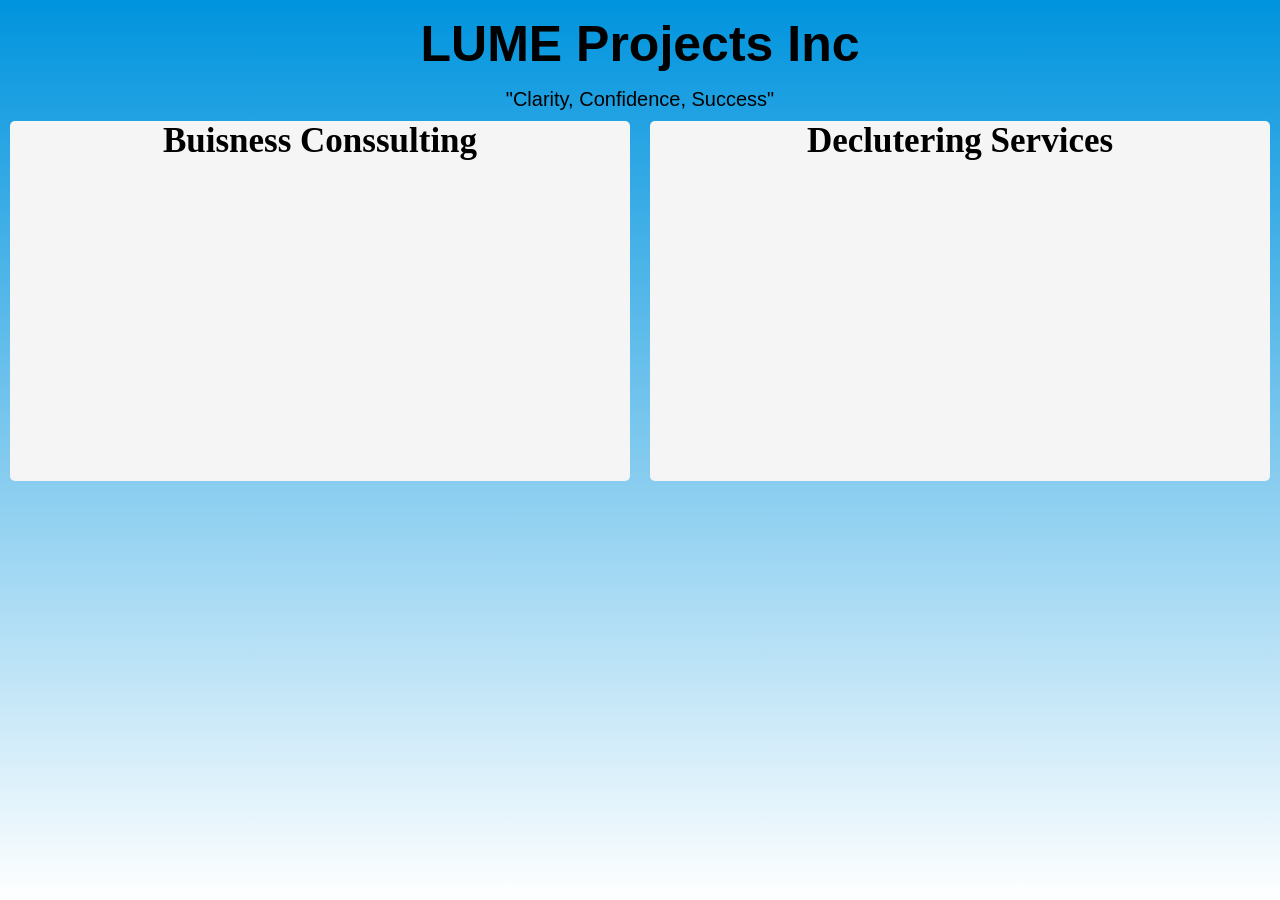
==== index.html @ c542c85b "Incorporating images to split page" ====
<!-- Home (split) Page-->
<!DOCTYPE html>
<html lang="en">
    <head>
        <meta charset="utf-8">
        <meta name="viewport" content="width=device-width, initial-scale=1.0">
    
        <!-- Search engine optimisation - description of site-->
        <meta name="description" content="Discover expert tips and techniques for gardening in small spaces, choosing the right plants, and maintaining a thriving garden."/>
    
        <!-- Open graph tags (for standardized social media display of site)-->
        <meta content="lumeprojects.ca" property="og:title">
        <meta property="og:type" content="website">
        <!-- This is for the image displayed for this site on other sites like social media. Must be later switched to the logo or some important image -->
        <meta content="https://cdn.freecodecamp.org/platform/universal/fcc_meta_1920X1080-indigo.png" property="og:image">
        <meta property="og:url" content="https://lumeprojects.ca/" />
        
        <title>LUME</title>
        <link rel="stylesheet" href="./reset.css">
        <link rel="stylesheet" href="./global.css">
    </head>
    <body>
        
        <header>
            <h1>LUME Projects Inc</h1>
            <p>"Clarity, Confidence, Success"</p>
            
        </header>
        <main>
            <nav class="split-nav">
                <div class="split-link" id="consulting-btn"  href="./consulting/index.html" target="_blank">
                    <h2>Buisness Conssulting</h2>
                </div>
                <div class="split-link" id="declutering-btn" href="./decluttering/index.html" target="_blank">
                    <h2>Declutering Services</h2>
                </div>
            </nav>
        </main>
    </body>
</html>
---- global.css ----
:root{
    /* Variables: */
    --accent-color: rgb(0, 148, 222);


    background: linear-gradient(to bottom, var(--accent-color), white);
    background-repeat: no-repeat;
    min-height: 100vh;
    margin: 0;
    text-align: center;
    max-width: 100%;
    font-size: 10px;
}


h1{
    margin: 1.5rem;
    font-size: 5rem;
    font-family: Impact, Haettenschweiler, 'Arial Narrow Bold', sans-serif;
    font-weight: bold;
}

h2{
    font-size: 3.5rem;
}

p{
    font-size: 2rem;
    font-family:Verdana, Geneva, Tahoma, sans-serif;
}

.split-nav{
    display: flex;
    flex-direction: column;
    justify-content: space-around;
    align-items: center;
}

.split-link{
    margin: 10px;
    width: 90vw;
    height: 40vh;
    color: Black;
    text-decoration: none;
    text-align: center;
    border-radius: 5px;
    background-color: whitesmoke;
    transition: transform 0.3s, background-color 0.3s ease;
}

#consulting-btn{
    background-image: url(".assets/SplitPage/consulting/consulting_img_small.jpg");
    background-size: cover;
    background-position: center;
}

#declutering-btn{
    background-image: url(".assets/SplitPage/decluttering/decluttering_img_small.jpg");
    background-size: cover;
    background-position: center;
}

.button-link:hover, .button-link:focus{
    box-shadow: 0 4px 8px rgba(0, 0, 0, 0.2);
    transform: scale(1.1); 
}

@media screen and (min-width: 600px){
    .split-nav{
        flex-direction: row;
    }
}

@media screen and (min-width: 900px){
    
}
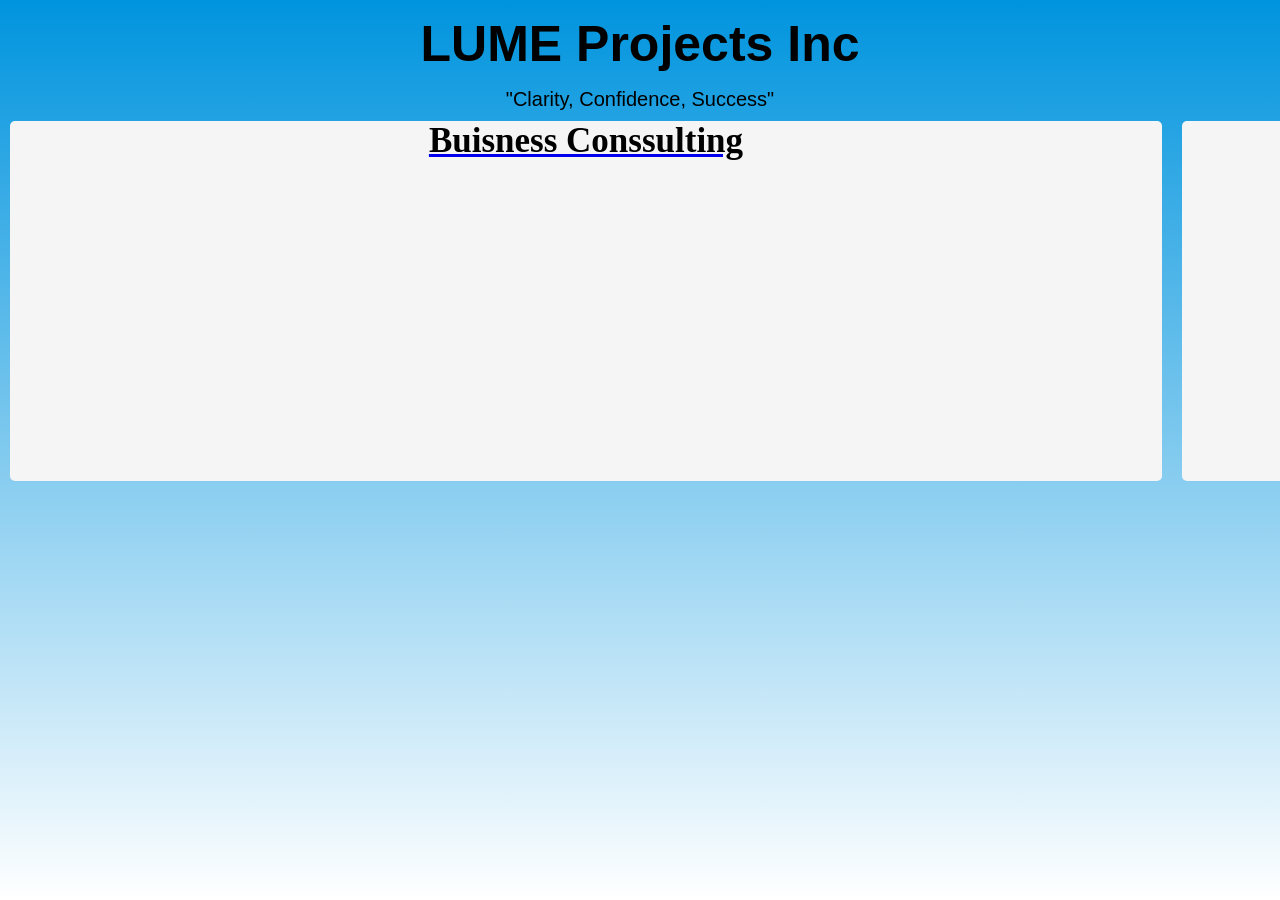
==== commit d5c01eea: "Split page made clickable again" ====
--- a/index.html
+++ b/index.html
@@ -28,12 +28,17 @@
         </header>
         <main>
             <nav class="split-nav">
-                <div class="split-link" id="consulting-btn"  href="./consulting/index.html" target="_blank">
-                    <h2>Buisness Conssulting</h2>
-                </div>
-                <div class="split-link" id="declutering-btn" href="./decluttering/index.html" target="_blank">
-                    <h2>Declutering Services</h2>
-                </div>
+                <a class="link-wrapper" href="./consulting/index.html" target="_blank">
+                    <div class="split-link" id="consulting-btn">
+                        <h2>Buisness Conssulting</h2>
+                    </div>
+                </a>
+                <a class="link-wrapper" href="./decluttering/index.html" target="_blank">
+                    <div class="split-link" id="declutering-btn">
+                        <h2>Declutering Services</h2>
+                    </div>
+                </a>
+                
             </nav>
         </main>
     </body>
--- a/global.css
+++ b/global.css
@@ -2,7 +2,7 @@
     /* Variables: */
     --accent-color: rgb(0, 148, 222);
 
-
+    box-sizing: border-box;
     background: linear-gradient(to bottom, var(--accent-color), white);
     background-repeat: no-repeat;
     min-height: 100vh;
@@ -10,6 +10,31 @@
     text-align: center;
     max-width: 100%;
     font-size: 10px;
+}
+
+.nav_bar{
+    position: sticky;
+    top: 0;
+    right: 0;
+    background-color: midnightblue;
+}
+
+.nav_bar ul{
+    text-decoration: none;
+    display: flex;
+    flex-direction: row;
+    color: white;
+}
+
+.nav_bar li{
+    display: inline-block;
+    padding: 10px;
+    width: 100px;
+}
+
+.nav_bar a{
+    text-decoration: none;
+    color: white;
 }
 
 
@@ -36,6 +61,10 @@
     align-items: center;
 }
 
+.link-wrapper{
+    display: block;
+}
+
 .split-link{
     margin: 10px;
     width: 90vw;
@@ -45,6 +74,7 @@
     text-align: center;
     border-radius: 5px;
     background-color: whitesmoke;
+    cursor: pointer;
     transition: transform 0.3s, background-color 0.3s ease;
 }
 
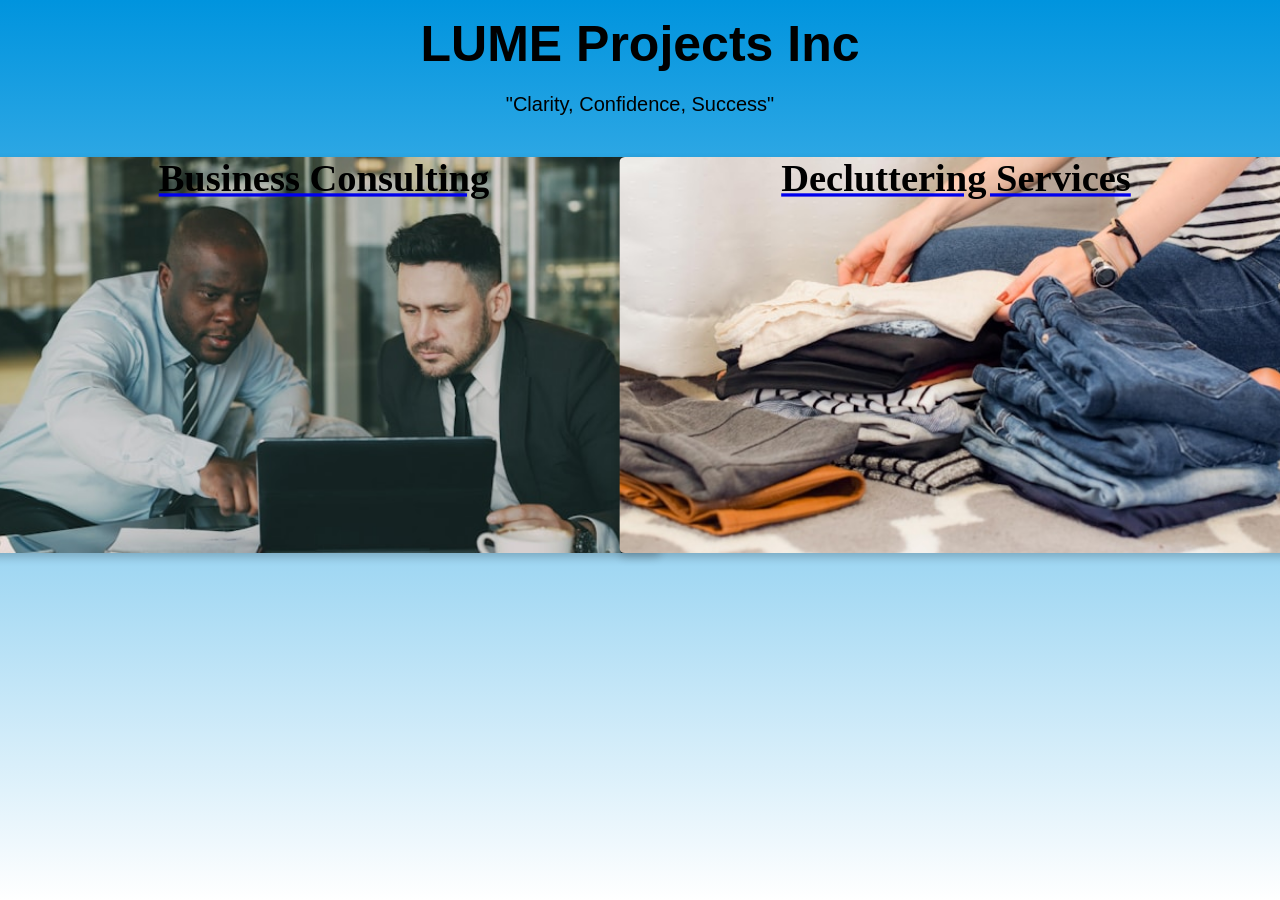
==== commit aebd8f6d: "Fixing major errors" ====
--- a/index.html
+++ b/index.html
@@ -6,13 +6,13 @@
         <meta name="viewport" content="width=device-width, initial-scale=1.0">
     
         <!-- Search engine optimisation - description of site-->
-        <meta name="description" content="Discover expert tips and techniques for gardening in small spaces, choosing the right plants, and maintaining a thriving garden."/>
+        <meta name="description" content="LUME Business Website including Business Consulting and Decluttering Services"/>
     
         <!-- Open graph tags (for standardized social media display of site)-->
         <meta content="lumeprojects.ca" property="og:title">
         <meta property="og:type" content="website">
         <!-- This is for the image displayed for this site on other sites like social media. Must be later switched to the logo or some important image -->
-        <meta content="https://cdn.freecodecamp.org/platform/universal/fcc_meta_1920X1080-indigo.png" property="og:image">
+        <meta content="" property="og:image">
         <meta property="og:url" content="https://lumeprojects.ca/" />
         
         <title>LUME</title>
@@ -30,12 +30,12 @@
             <nav class="split-nav">
                 <a class="link-wrapper" href="./consulting/index.html" target="_blank">
                     <div class="split-link" id="consulting-btn">
-                        <h2>Buisness Conssulting</h2>
+                        <h2>Business Consulting</h2>
                     </div>
                 </a>
                 <a class="link-wrapper" href="./decluttering/index.html" target="_blank">
-                    <div class="split-link" id="declutering-btn">
-                        <h2>Declutering Services</h2>
+                    <div class="split-link" id="decluttering-btn">
+                        <h2>Decluttering Services</h2>
                     </div>
                 </a>
                 
--- a/global.css
+++ b/global.css
@@ -1,8 +1,6 @@
 :root{
     /* Variables: */
     --accent-color: rgb(0, 148, 222);
-
-    box-sizing: border-box;
     background: linear-gradient(to bottom, var(--accent-color), white);
     background-repeat: no-repeat;
     min-height: 100vh;
@@ -79,18 +77,18 @@
 }
 
 #consulting-btn{
-    background-image: url(".assets/SplitPage/consulting/consulting_img_small.jpg");
+    background-image: url("./assets/SplitPage/consulting/consulting_img_small.jpg");
     background-size: cover;
     background-position: center;
 }
 
-#declutering-btn{
-    background-image: url(".assets/SplitPage/decluttering/decluttering_img_small.jpg");
+#decluttering-btn{
+    background-image: url("./assets/SplitPage/decluttering/decluttering_img_small.jpg");
     background-size: cover;
     background-position: center;
 }
 
-.button-link:hover, .button-link:focus{
+.link-wrapper:hover .split-link, .link-wrapper:focus, .split-link{
     box-shadow: 0 4px 8px rgba(0, 0, 0, 0.2);
     transform: scale(1.1); 
 }
@@ -98,6 +96,18 @@
 @media screen and (min-width: 600px){
     .split-nav{
         flex-direction: row;
+        gap: 20px;
+        padding: 10px;
+    }
+
+    .link-wrapper{
+        flex: 1;
+        min-width: 0;
+    }
+
+    .split-link{
+        width: 100%;
+        margin: 0;
     }
 }
 
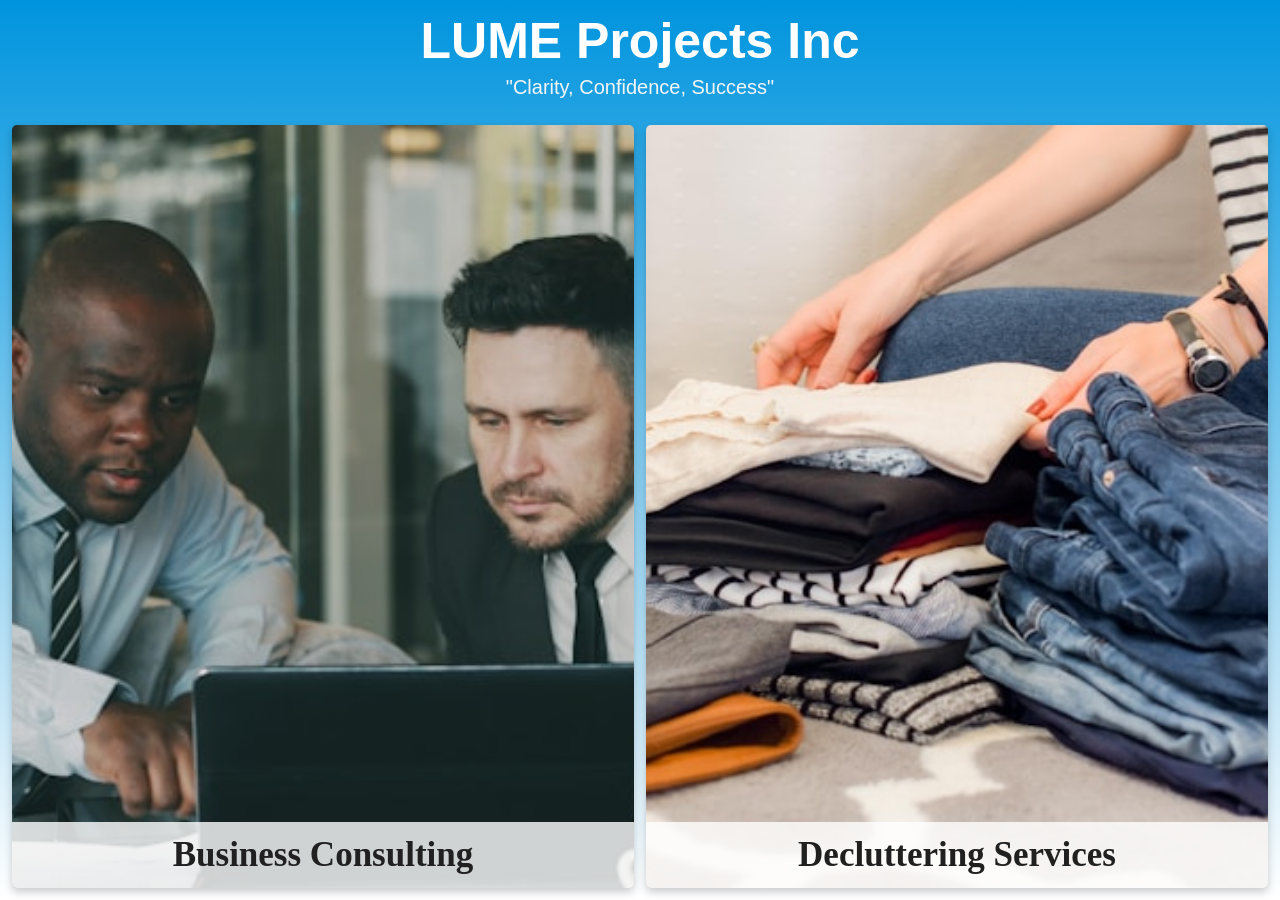
==== commit f35a7605: "dividing stylesheets for different pages" ====
--- a/index.html
+++ b/index.html
@@ -16,8 +16,7 @@
         <meta property="og:url" content="https://lumeprojects.ca/" />
         
         <title>LUME</title>
-        <link rel="stylesheet" href="./reset.css">
-        <link rel="stylesheet" href="./global.css">
+        <link rel="stylesheet" href="./split-page.css">
     </head>
     <body>
         
--- a/split-page.css
+++ b/split-page.css
@@ -0,0 +1,160 @@
+/* Split-page landing screen — mobile-first */
+
+/* Document defaults */
+* {
+    margin: 0;
+    padding: 0;
+    box-sizing: border-box;
+}
+
+:root {
+    --accent-color: rgb(0, 148, 222);
+    font-size: 10px;
+    text-align: center;
+}
+
+html {
+    height: 100%;
+}
+
+body {
+    height: 100vh;
+    height: 100dvh;
+    display: flex;
+    flex-direction: column;
+    background: linear-gradient(to bottom, var(--accent-color), white);
+}
+
+/* Header */
+header {
+    flex-shrink: 0;
+    padding: 8px 12px;
+}
+
+
+header h1 {
+    color: white;
+    font: bold 2.4rem/1.1 Impact, Haettenschweiler, 'Arial Narrow Bold', sans-serif;
+}
+
+header p {
+    margin-top: 2px;
+    color: #f5f5f5;
+    font: 1.2rem/1.3 Verdana, Geneva, Tahoma, sans-serif;
+}
+
+/* Main content */
+main {
+    flex: 1;
+    min-height: 0;
+    display: flex;
+}
+
+/* Split-page navigation */
+.split-nav {
+    flex: 1;
+    min-height: 0;
+    min-width: 0;
+    display: flex;
+    flex-direction: column;
+    gap: 12px;
+    padding: 12px;
+}
+
+/* Clickable panels */
+.link-wrapper {
+    display: block;
+    flex: 1;
+    min-width: 0;
+    min-height: 0;
+    color: inherit;
+    text-decoration: none;
+    border-radius: 5px;
+}
+
+.link-wrapper:focus-visible {
+    outline: 3px solid #202020;
+    outline-offset: 3px;
+}
+
+.split-link {
+    display: flex;
+    flex-direction: column;
+    justify-content: flex-end;
+    overflow: hidden;
+    width: 100%;
+    height: 100%;
+    border-radius: 5px;
+    background-color: whitesmoke;
+    background-size: cover;
+    background-position: center;
+    box-shadow: 0 4px 8px rgba(0, 0, 0, 0.2);
+    transition: transform 0.3s ease;
+}
+
+/* Panel headings */
+.split-link h2 {
+    width: 100%;
+    padding: 12px;
+    background-color: rgba(255, 255, 255, 0.8);
+    color: #202020;
+    font-size: 2rem;
+    line-height: 1.2;
+}
+
+/* Panel images */
+#consulting-btn {
+    background-image: url('./assets/SplitPage/consulting/consulting_img_small.jpg');
+}
+
+#decluttering-btn {
+    background-image: url('./assets/SplitPage/decluttering/decluttering_img_small.jpg');
+}
+
+/* Larger viewports */
+@media screen and (min-width: 500px) {
+    header {
+        padding: clamp(8px, 1.5vh, 20px) 12px;
+    }
+
+    header h1 {
+        font-size: clamp(2.4rem, 5vw, 5rem);
+    }
+
+    header p {
+        margin-top: 0.5rem;
+        font-size: clamp(1.2rem, 2vw, 2rem);
+    }
+
+    .split-link h2 {
+        font-size: clamp(2rem, 3vw, 3.5rem);
+    }
+}
+
+@media screen and (min-width: 600px) and (min-aspect-ratio: 1/1) {
+    .split-nav {
+        flex-direction: row;
+    }
+}
+
+/* Short screens */
+@media screen and (max-height: 500px) {
+    header {
+        padding: 4px 12px;
+    }
+
+    header h1 {
+        font-size: 2.4rem;
+    }
+
+    header p {
+        margin-top: 2px;
+        font-size: 1.2rem;
+    }
+}
+
+@media (hover: hover) {
+    .link-wrapper:hover .split-link {
+        transform: scale(1.02);
+    }
+}
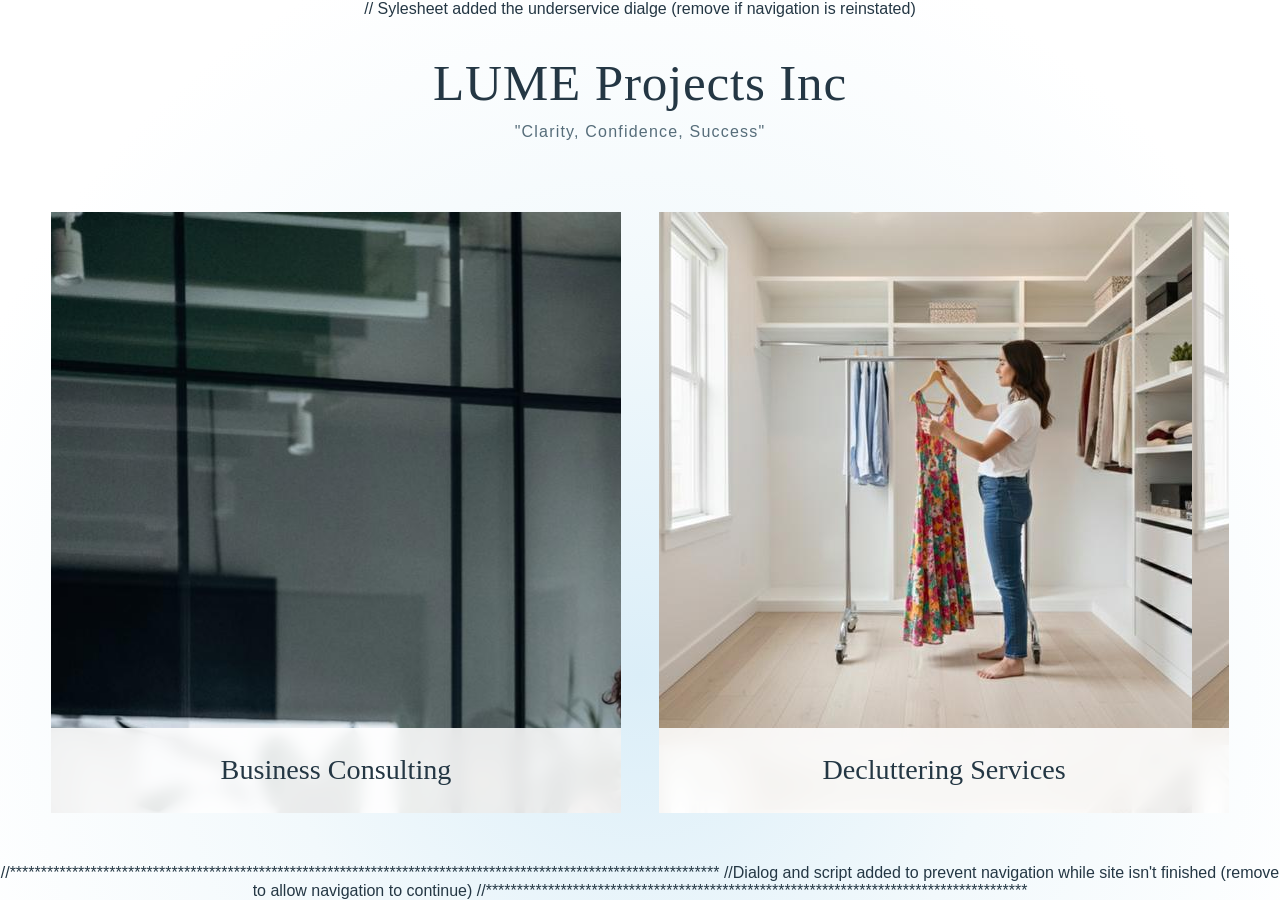
==== commit c0f18557: "Adding in temporary navigation block to pages that are still under development" ====
--- a/index.html
+++ b/index.html
@@ -17,6 +17,8 @@
         
         <title>LUME</title>
         <link rel="stylesheet" href="./split-page.css">
+        // Sylesheet added the underservice dialge (remove if navigation is reinstated)
+        <link rel="stylesheet" href="split_page_under_service/service_dialog.css">
     </head>
     <body>
         
@@ -40,5 +42,16 @@
                 
             </nav>
         </main>
+
+        //******************************************************************************************************************
+        //Dialog and script added to prevent navigation while site isn't finished (remove to allow navigation to continue)
+        <dialog id="development-dialog" class="service-dialog">
+            <h2 id="dialog-title"></h2>
+            <p>We're working on something new!</p>
+            <p>This service is currently under development. Please check back soon.</p>
+            <button type="button" id=""close-dialog">Close</button>
+        </dialog>
+        <script src="split_page_under_service/service_dialog.js"></script>
+        //***************************************************************************************
     </body>
 </html>
--- a/split-page.css
+++ b/split-page.css
@@ -1,4 +1,5 @@
-/* Split-page landing screen — mobile-first */
+
+/* LUME split-page landing screen — mobile first */
 
 /* Document defaults */
 * {
@@ -8,8 +9,12 @@
 }
 
 :root {
-    --accent-color: rgb(0, 148, 222);
-    font-size: 10px;
+    --ink: #243744;
+    --muted-ink: #566d7a;
+    --accent: #7caac3;
+    --surface: rgba(255, 255, 255, 0.88);
+    font-family: 'Segoe UI', Arial, sans-serif;
+    color: var(--ink);
     text-align: center;
 }
 
@@ -18,29 +23,34 @@
 }
 
 body {
-    height: 100vh;
-    height: 100dvh;
+    min-height: 100vh;
+    min-height: 100dvh;
     display: flex;
     flex-direction: column;
-    background: linear-gradient(to bottom, var(--accent-color), white);
+    background: radial-gradient(ellipse at 50% 75%, #dbeef8 0%, #f2f9fc 40%, #fff 80%);
 }
 
 /* Header */
 header {
     flex-shrink: 0;
-    padding: 8px 12px;
+    padding: 18px 18px 10px;
 }
 
-
 header h1 {
-    color: white;
-    font: bold 2.4rem/1.1 Impact, Haettenschweiler, 'Arial Narrow Bold', sans-serif;
+    color: var(--ink);
+    font-family: Georgia, 'Times New Roman', serif;
+    font-size: 2rem;
+    font-weight: 500;
+    line-height: 1.12;
+    letter-spacing: 0.015em;
 }
 
 header p {
-    margin-top: 2px;
-    color: #f5f5f5;
-    font: 1.2rem/1.3 Verdana, Geneva, Tahoma, sans-serif;
+    margin-top: 6px;
+    color: var(--muted-ink);
+    font-size: 0.78rem;
+    line-height: 1.35;
+    letter-spacing: 0.075em;
 }
 
 /* Main content */
@@ -48,113 +58,139 @@
     flex: 1;
     min-height: 0;
     display: flex;
+    justify-content: center;
 }
 
 /* Split-page navigation */
 .split-nav {
+    width: 100%;
+    max-width: 1320px;
     flex: 1;
     min-height: 0;
-    min-width: 0;
     display: flex;
     flex-direction: column;
-    gap: 12px;
-    padding: 12px;
+    gap: 18px;
+    padding: 18px 22px 30px;
 }
 
 /* Clickable panels */
 .link-wrapper {
     display: block;
-    flex: 1;
+    flex: 1 1 0;
     min-width: 0;
     min-height: 0;
     color: inherit;
     text-decoration: none;
-    border-radius: 5px;
+    border-radius: 14px;
 }
 
 .link-wrapper:focus-visible {
-    outline: 3px solid #202020;
-    outline-offset: 3px;
+    outline: 3px solid #397fa6;
+    outline-offset: 5px;
 }
 
 .split-link {
     display: flex;
     flex-direction: column;
     justify-content: flex-end;
-    overflow: hidden;
     width: 100%;
     height: 100%;
-    border-radius: 5px;
-    background-color: whitesmoke;
-    background-size: cover;
-    background-position: center;
-    box-shadow: 0 4px 8px rgba(0, 0, 0, 0.2);
-    transition: transform 0.3s ease;
 }
 
-/* Panel headings */
 .split-link h2 {
     width: 100%;
-    padding: 12px;
-    background-color: rgba(255, 255, 255, 0.8);
-    color: #202020;
-    font-size: 2rem;
+    padding: 15px 10px;
+    background: var(--surface);
+    color: var(--ink);
+    font-family: Georgia, 'Times New Roman', serif;
+    font-size: clamp(1.15rem, 4.5vw, 1.65rem);
+    font-weight: 500;
     line-height: 1.2;
+    backdrop-filter: blur(8px);
 }
 
-/* Panel images */
+/* Panel photographs */
 #consulting-btn {
-    background-image: url('./assets/SplitPage/consulting/consulting_img_small.jpg');
+    background-image: url('./assets/SplitPage/consulting/thumbnail2.jpg');
 }
 
 #decluttering-btn {
-    background-image: url('./assets/SplitPage/decluttering/decluttering_img_small.jpg');
+    background-image: url('./assets/SplitPage/decluttering/thumbnail1.jpg');
 }
 
-/* Larger viewports */
+/* Interactive states */
+@media (hover: hover) and (pointer: fine) {
+    .link-wrapper:hover .split-link {
+        transform: translateY(-4px);
+        box-shadow: 0 14px 34px rgba(48, 82, 100, 0.18);
+    }
+}
+
+/* Wider viewports: larger typography and more whitespace */
 @media screen and (min-width: 500px) {
     header {
-        padding: clamp(8px, 1.5vh, 20px) 12px;
+        padding: clamp(22px, 4vh, 52px) 24px clamp(12px, 2vh, 24px);
     }
 
     header h1 {
-        font-size: clamp(2.4rem, 5vw, 5rem);
+        font-size: clamp(2.5rem, 4vw, 4.5rem);
     }
 
     header p {
-        margin-top: 0.5rem;
-        font-size: clamp(1.2rem, 2vw, 2rem);
+        margin-top: 10px;
+        font-size: clamp(0.9rem, 1.25vw, 1.2rem);
+    }
+
+    .split-nav {
+        gap: clamp(20px, 3vw, 48px);
+        padding: clamp(20px, 3vw, 48px);
     }
 
     .split-link h2 {
-        font-size: clamp(2rem, 3vw, 3.5rem);
+        padding: clamp(16px, 2vw, 28px);
+        font-size: clamp(1.5rem, 2.2vw, 2.25rem);
     }
 }
 
-@media screen and (min-width: 600px) and (min-aspect-ratio: 1/1) {
+/* Landscape layouts with room for two panels */
+@media screen and (min-aspect-ratio: 1/1) and (min-width: 600px) {
     .split-nav {
         flex-direction: row;
+        max-width: 1360px;
+        padding: clamp(20px, 4vw, 64px);
+        gap: clamp(20px, 3vw, 48px);
     }
 }
 
-/* Short screens */
+/* Short viewports: prioritize room for the photographs */
 @media screen and (max-height: 500px) {
     header {
-        padding: 4px 12px;
+        padding: 8px 16px 4px;
     }
 
     header h1 {
-        font-size: 2.4rem;
+        font-size: clamp(1.5rem, 3vw, 2.2rem);
     }
 
     header p {
-        margin-top: 2px;
-        font-size: 1.2rem;
+        margin-top: 3px;
+        font-size: 0.75rem;
+    }
+
+    .split-nav {
+        padding-top: 10px;
+        padding-bottom: 12px;
+    }
+
+    .split-link h2 {
+        padding: 8px;
+        font-size: clamp(1rem, 2.2vw, 1.4rem);
     }
 }
 
-@media (hover: hover) {
-    .link-wrapper:hover .split-link {
-        transform: scale(1.02);
+/* Accessibility: do not force clipping when content needs more room */
+@media (prefers-reduced-motion: reduce) {
+    .split-link {
+        transition: none;
     }
 }
--- a/split_page_under_service/service_dialog.css
+++ b/split_page_under_service/service_dialog.css
@@ -0,0 +1,47 @@
+.service-dialog{
+    width: min(90%, 450px);
+    padding: 32px;
+    border: none;
+    border-radius: 4px;
+    background: #fff;
+    color: #34465a;
+    text-align: center;
+    box-shadow: 0 12px 40px rgba(0, 0, 0, 0.18);
+}
+
+.service-dialog::backdrop{
+    background: rgba(28, 44, 61, 0.45);
+    backdrop-filter: blur(4px);
+}
+
+.service-dialog h2{
+    font-family: Georgia, 'Times New Roman', Times, serif;
+    font-size: 2.8rem;
+    font-weight: normal;
+    margin-bottom: 16px;
+}
+
+.service-dialog p{
+    font-family: Verdana, Geneva, Tahoma, sans-serif;
+    font-size: 1.4rem;
+    line-height: 1.6;
+    margin-bottom: 12px;
+}
+
+.close-dialog{
+    margin-top: 20px;
+    padding: 10x 28px;
+    border: 1px solid #34465a;
+    border-radius: 3px;
+    background: transparent;
+    color: #34465a;
+    font: inherit;
+    font-size: 1.4rem;
+    cursor: pointer;
+}
+
+.close-dialog:hover, .close-dialog:focus{
+    background: #edf3f7;
+    outline: 3px solid #587d9b;
+    outline-offset: 3px;
+}
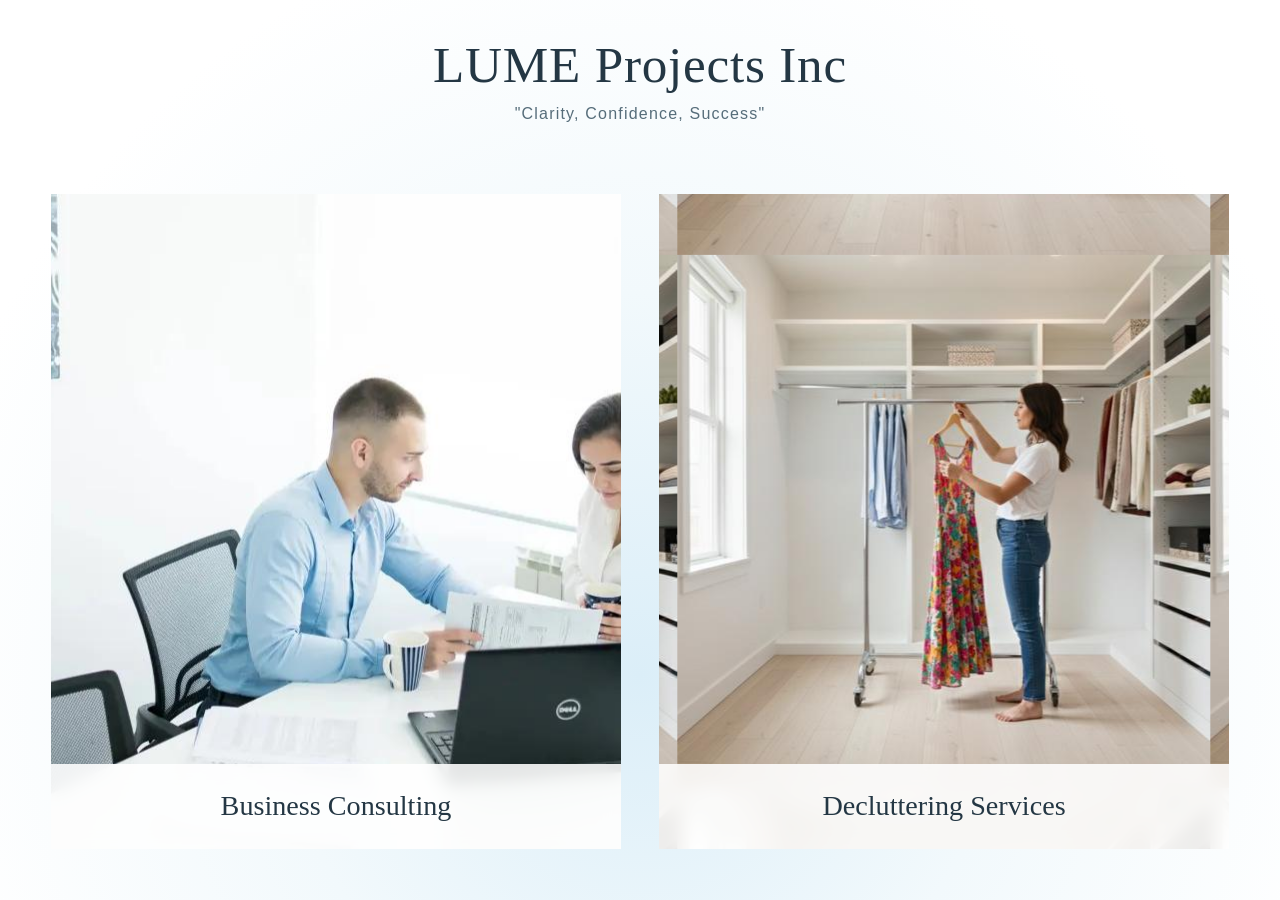
==== commit 60538d22: "fixing major errors" ====
--- a/index.html
+++ b/index.html
@@ -17,7 +17,7 @@
         
         <title>LUME</title>
         <link rel="stylesheet" href="./split-page.css">
-        // Sylesheet added the underservice dialge (remove if navigation is reinstated)
+        <!--Sylesheet added the underservice dialge (remove if navigation is reinstated)-->
         <link rel="stylesheet" href="split_page_under_service/service_dialog.css">
     </head>
     <body>
@@ -43,8 +43,8 @@
             </nav>
         </main>
 
-        //******************************************************************************************************************
-        //Dialog and script added to prevent navigation while site isn't finished (remove to allow navigation to continue)
+        <!--******************************************************************************************************************
+        Dialog and script added to prevent navigation while site isn't finished (remove to allow navigation to continue) -->
         <dialog id="development-dialog" class="service-dialog">
             <h2 id="dialog-title"></h2>
             <p>We're working on something new!</p>
@@ -52,6 +52,6 @@
             <button type="button" id=""close-dialog">Close</button>
         </dialog>
         <script src="split_page_under_service/service_dialog.js"></script>
-        //***************************************************************************************
+        <!--***************************************************************************************-->
     </body>
 </html>
--- a/split-page.css
+++ b/split-page.css
@@ -111,10 +111,12 @@
 
 /* Panel photographs */
 #consulting-btn {
-    background-image: url('./assets/SplitPage/consulting/thumbnail2.jpg');
+    background-position: center center;
+    background-image: url('./assets/SplitPage/consulting/thumbnail1.jpg');
 }
 
 #decluttering-btn {
+    background-position: center center;
     background-image: url('./assets/SplitPage/decluttering/thumbnail1.jpg');
 }
 
--- a/split_page_under_service/service_dialog.css
+++ b/split_page_under_service/service_dialog.css
@@ -1,17 +1,18 @@
 .service-dialog{
+    position: fixed;
     width: min(90%, 450px);
+    max-height: 85vh;
     padding: 32px;
     border: none;
-    border-radius: 4px;
+    border-radius: 0;
     background: #fff;
     color: #34465a;
     text-align: center;
-    box-shadow: 0 12px 40px rgba(0, 0, 0, 0.18);
+    box-shadow: 0 12px 40px rgba(0, 0, 0, 0.2);
 }
 
 .service-dialog::backdrop{
-    background: rgba(28, 44, 61, 0.45);
-    backdrop-filter: blur(4px);
+    background: rgba(0, 0, 0, 0.6);
 }
 
 .service-dialog h2{
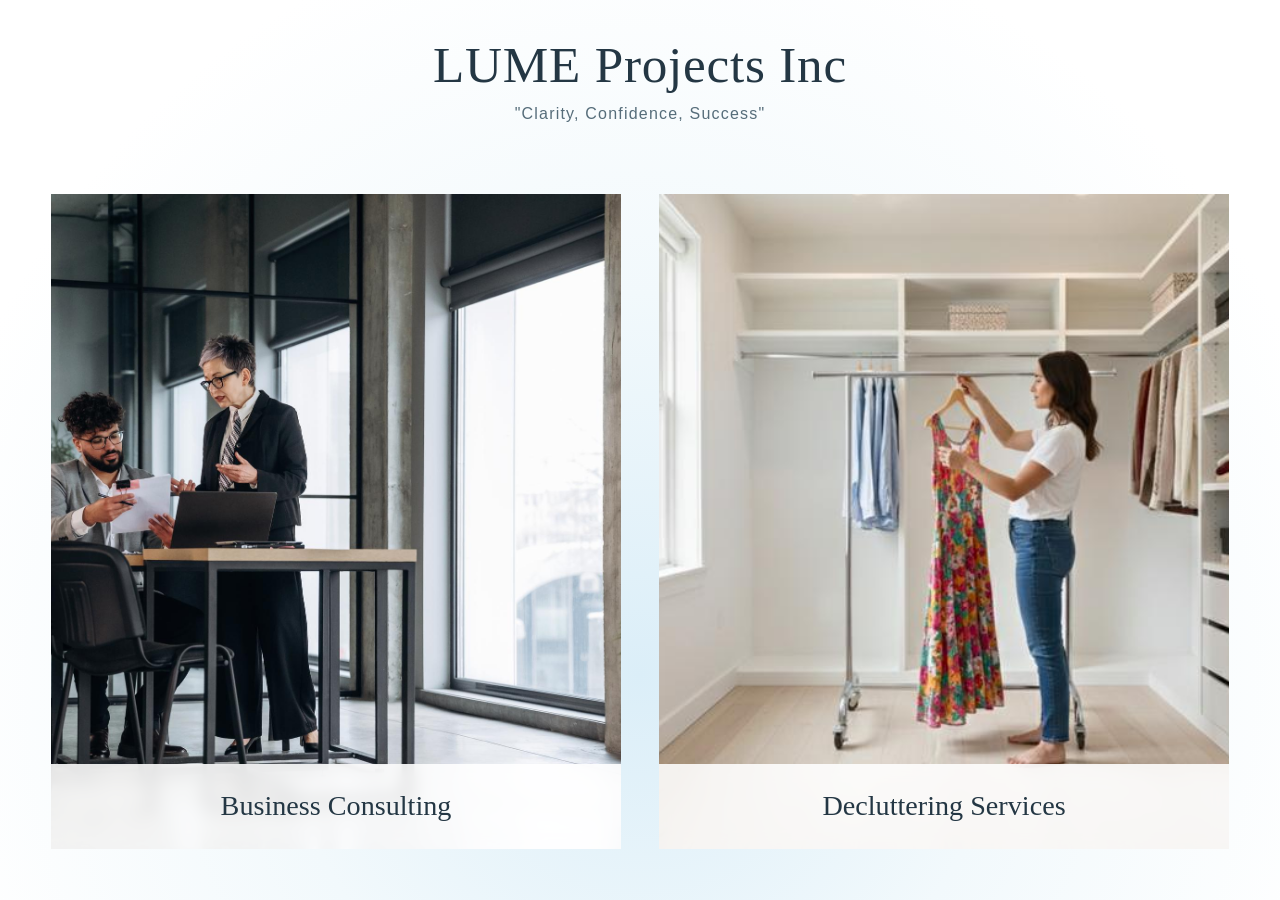
==== commit f5db0da8: "Fixing dialog closing and position errors" ====
--- a/index.html
+++ b/index.html
@@ -49,7 +49,7 @@
             <h2 id="dialog-title"></h2>
             <p>We're working on something new!</p>
             <p>This service is currently under development. Please check back soon.</p>
-            <button type="button" id=""close-dialog">Close</button>
+            <button type="button" id="close-dialog">Close</button>
         </dialog>
         <script src="split_page_under_service/service_dialog.js"></script>
         <!--***************************************************************************************-->
--- a/split-page.css
+++ b/split-page.css
@@ -111,11 +111,15 @@
 
 /* Panel photographs */
 #consulting-btn {
-    background-position: center center;
-    background-image: url('./assets/SplitPage/consulting/thumbnail1.jpg');
+    background-size: cover;
+    background-repeat: no-repeat;
+    background-position: 60% 65%;
+    background-image: url('./assets/SplitPage/consulting/thumbnail2.jpg');
 }
 
 #decluttering-btn {
+    background-size: cover;
+    background-repeat: no-repeat;
     background-position: center center;
     background-image: url('./assets/SplitPage/decluttering/thumbnail1.jpg');
 }
--- a/split_page_under_service/service_dialog.css
+++ b/split_page_under_service/service_dialog.css
@@ -1,8 +1,10 @@
 .service-dialog{
+    box-sizing: border-box;
+    margin: auto;
     position: fixed;
     width: min(90%, 450px);
     max-height: 85vh;
-    padding: 32px;
+    padding: 24px;
     border: none;
     border-radius: 0;
     background: #fff;
@@ -17,23 +19,23 @@
 
 .service-dialog h2{
     font-family: Georgia, 'Times New Roman', Times, serif;
-    font-size: 2.8rem;
+    font-size: 1.8rem;
     font-weight: normal;
     margin-bottom: 16px;
 }
 
 .service-dialog p{
     font-family: Verdana, Geneva, Tahoma, sans-serif;
-    font-size: 1.4rem;
+    font-size: 1.6rem;
     line-height: 1.6;
     margin-bottom: 12px;
 }
 
-.close-dialog{
+#close-dialog{
     margin-top: 20px;
-    padding: 10x 28px;
+    padding: 10px 28px;
     border: 1px solid #34465a;
-    border-radius: 3px;
+    border-radius: 0;
     background: transparent;
     color: #34465a;
     font: inherit;
@@ -41,8 +43,18 @@
     cursor: pointer;
 }
 
-.close-dialog:hover, .close-dialog:focus{
+#close-dialog:hover, #close-dialog:focus{
     background: #edf3f7;
     outline: 3px solid #587d9b;
     outline-offset: 3px;
+}
+
+@media (min-width: 768px){
+    .service-dialog{
+        padding: 32px;
+    }
+
+    .service-dialog h2{
+        font-size: 2rem;
+    }
 }
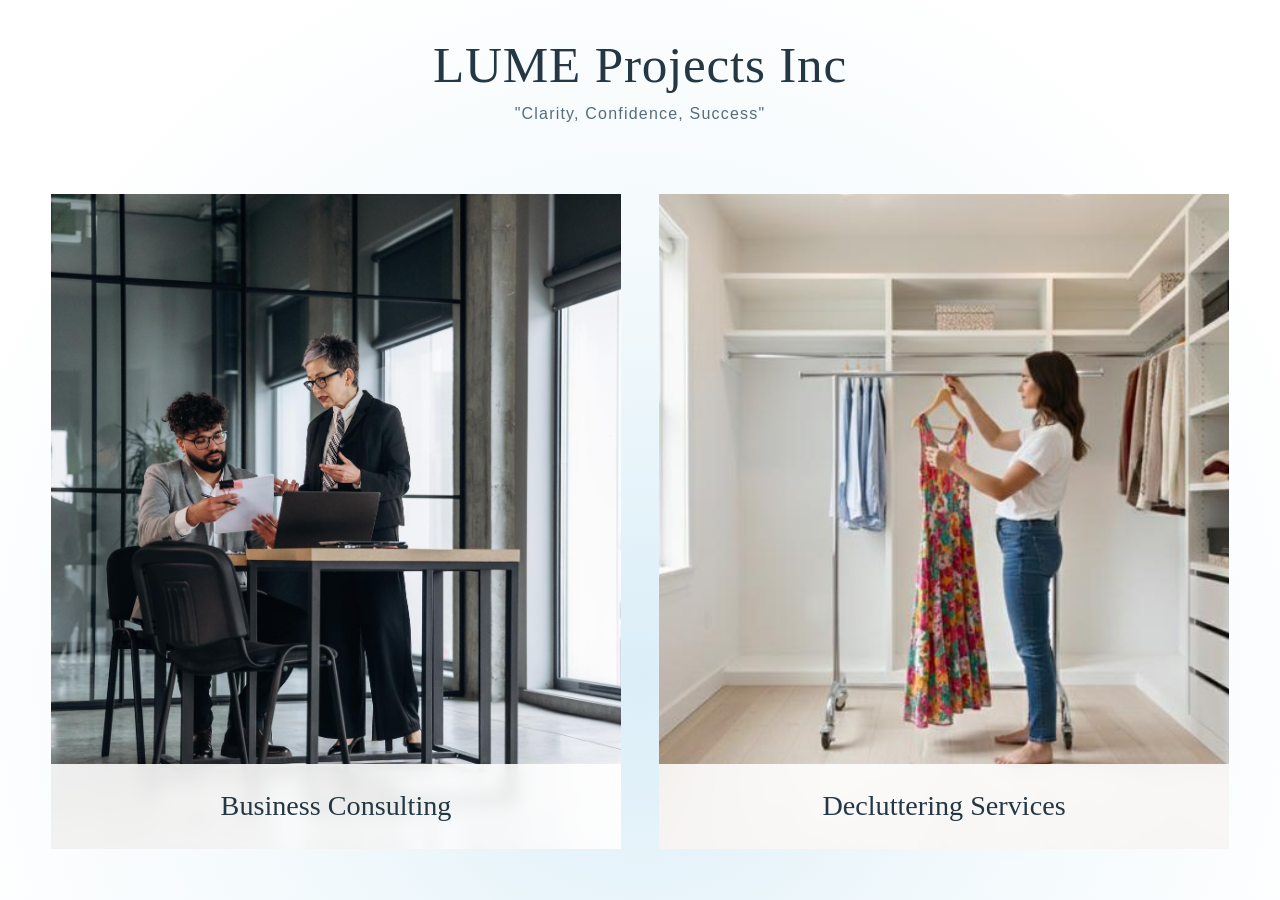
==== commit 3432dce9: "making dialog properly visible on phone screen" ====
--- a/index.html
+++ b/index.html
@@ -46,7 +46,7 @@
         <!--******************************************************************************************************************
         Dialog and script added to prevent navigation while site isn't finished (remove to allow navigation to continue) -->
         <dialog id="development-dialog" class="service-dialog">
-            <h2 id="dialog-title"></h2>
+            <h2 id="dialog-title" tabindex="-1"></h2>
             <p>We're working on something new!</p>
             <p>This service is currently under development. Please check back soon.</p>
             <button type="button" id="close-dialog">Close</button>
--- a/split-page.css
+++ b/split-page.css
@@ -113,14 +113,14 @@
 #consulting-btn {
     background-size: cover;
     background-repeat: no-repeat;
-    background-position: 60% 65%;
+    background-position: 45% 55%;
     background-image: url('./assets/SplitPage/consulting/thumbnail2.jpg');
 }
 
 #decluttering-btn {
     background-size: cover;
     background-repeat: no-repeat;
-    background-position: center center;
+    background-position: 55% 50%;
     background-image: url('./assets/SplitPage/decluttering/thumbnail1.jpg');
 }
 
@@ -166,6 +166,14 @@
         padding: clamp(20px, 4vw, 64px);
         gap: clamp(20px, 3vw, 48px);
     }
+
+    #consulting-btn{
+        background-position: 35% 60%;
+    }
+
+    #decluttering-btn{
+        background-position: 65% 50%;
+    }
 }
 
 /* Short viewports: prioritize room for the photographs */
--- a/split_page_under_service/service_dialog.css
+++ b/split_page_under_service/service_dialog.css
@@ -5,29 +5,32 @@
     width: min(90%, 450px);
     max-height: 85vh;
     padding: 24px;
-    border: none;
+    border: 2px solid #7893a6;
+    box-shadow: inset 0 0 0 7px #fff, inset 0 0 0 8px #b0c3d0, 0 12px 40px rgba(0, 0, 0, 0.2);
     border-radius: 0;
     background: #fff;
     color: #34465a;
     text-align: center;
     box-shadow: 0 12px 40px rgba(0, 0, 0, 0.2);
+    overflow-y: auto;
+    overscroll-behavior: contain;
 }
 
 .service-dialog::backdrop{
-    background: rgba(0, 0, 0, 0.6);
+    background: rgba(24, 37, 49, 0.65);
 }
 
 .service-dialog h2{
     font-family: Georgia, 'Times New Roman', Times, serif;
-    font-size: 1.8rem;
+    font-size: 1.7rem;
     font-weight: normal;
     margin-bottom: 16px;
 }
 
 .service-dialog p{
     font-family: Verdana, Geneva, Tahoma, sans-serif;
-    font-size: 1.6rem;
-    line-height: 1.6;
+    font-size: 0.95rem;
+    line-height: 1.5;
     margin-bottom: 12px;
 }
 
@@ -49,12 +52,31 @@
     outline-offset: 3px;
 }
 
-@media (min-width: 768px){
+@media (orientation: landscape) and (max-height: 600px){
     .service-dialog{
-        padding: 32px;
+        max-height: 80dvh;
+        padding: 20px 28px;
     }
 
     .service-dialog h2{
-        font-size: 2rem;
+        font-size: 1.5rem;
+        margin-bottom: 10px;
+    }
+
+    .service dialog p{
+        font-size: 0.9rem;
+        line-height: 1.4;
+        margin-bottom: 8px;
+    }
+
+    #close-dialog{
+        margin-top: 12px;
+    }
+}
+
+@media (min-width: 768px){
+    .service-dialog{
+        width: min(85%, 600px);
+        padding: 32px 48px;
     }
 }
